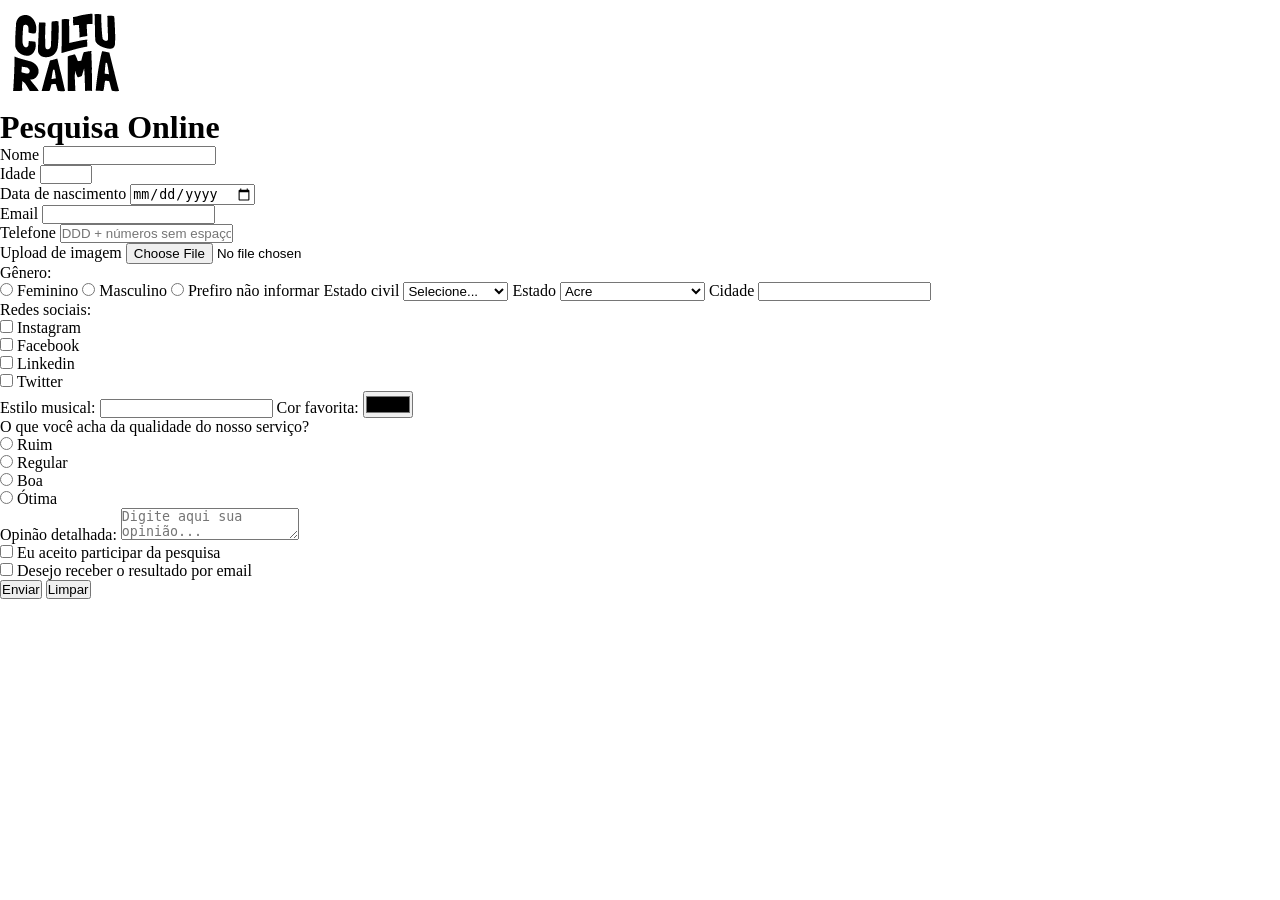
==== index.html @ 2aae4c6c "Adiciona logo" ====
<!doctype html>
<html lang="en">
  <head>
    <meta charset="UTF-8" />
    <meta name="viewport" content="width=device-width, initial-scale=1.0" />
    <link rel="icon" href="culturama-favico.png">
    <title>Pesquisa culturama</title>
     <style>
      * {
        margin: 0;
        padding: 0;
      }

      fieldset {
        border: none;

        & legend {
          position: absolute;
          width: 1px;
          height: 1px;
          margin: -1px;
          overflow: hidden;
          clip: rect(0, 0, 0, 0);
          white-space: nowrap;
          border-width: 0;
        }
      }
    </style>
  </head>
  <body>
    <header>
        <img src="img/logo-culturama.png" alt="logo_culturama">
      <h1>Pesquisa Online</h1>
    </header>
    <main>
      <section>
        <form action="" method="get">
          <fieldset>
            <legend>Dados pessoais</legend>
            <label for="name">Nome</label>
            <input id="name" type="text" name="userName" required />
            <br />
            <label for="age">Idade</label>
            <input
              id="age"
              type="number"
              name="userAge"
              min="12"
              max="100"
              required
            />
            <br />
            <label for="birthDate">Data de nascimento</label>
            <input id="birthDate" type="date" name="userbirthDate" required />
            <br />
            <label for="email">Email</label>
            <input id="email" type="email" name="userEmail" required />
            <br />
            <label for="phoneNumber">Telefone</label>
            <input
              id="phoneNumber"
              type="tel"
              name="userPhoneNumber"
              maxlength="11"
              pattern="[0-9]{11}"
              placeholder="DDD + números sem espaços ou hífen"
              required
            />
            <br />
            <label for="image">Upload de imagem</label>
            <input id="image" type="file" accept="image/*" name="userImage" />
            <br />
          </fieldset>

          <fieldset>
            <legend>Perfil</legend>

            <p>Gênero:</p>

            <input type="radio" id="fem" name="userGender" value="feminino" />
            <label for="fem">Feminino</label>

            <input type="radio" id="masc" name="userGender" value="masculino" />
            <label for="masc">Masculino</label>

            <input type="radio" id="notInformed" name="userGender" value="notInformed" />
            <label for="notInformed">Prefiro não informar</label>

            <label for="maritalStatus">Estado civil</label>
            <select id="maritalStatus" name="userMaritalStatus">
              <option value="notInformed">Selecione...</option>
              <option value="casado">Casado</option>
              <option value="solteiro">Solteiro</option>
              <option value="divorciado">Divorciado</option>
              <option value="uniaoEstavel">União Estável</option>
            </select>

            <label for="state">Estado</label>
            <select id="state" name="userState" required>
              <option value="AC">Acre</option>
              <option value="AL">Alagoas</option>
              <option value="AP">Amapá</option>
              <option value="AM">Amazonas</option>
              <option value="BA">Bahia</option>
              <option value="CE">Ceará</option>
              <option value="DF">Distrito Federal</option>
              <option value="ES">Espirito Santo</option>
              <option value="GO">Goiás</option>
              <option value="MA">Maranhão</option>
              <option value="MS">Mato Grosso do Sul</option>
              <option value="MT">Mato Grosso</option>
              <option value="MG">Minas Gerais</option>
              <option value="PA">Pará</option>
              <option value="PB">Paraíba</option>
              <option value="PR">Paraná</option>
              <option value="PE">Pernambuco</option>
              <option value="PI">Piauí</option>
              <option value="RJ">Rio de Janeiro</option>
              <option value="RN">Rio Grande do Norte</option>
              <option value="RS">Rio Grande do Sul</option>
              <option value="RO">Rondônia</option>
              <option value="RR">Roraima</option>
              <option value="SC">Santa Catarina</option>
              <option value="SP">São Paulo</option>
              <option value="SE">Sergipe</option>
              <option value="TO">Tocantins</option>
            </select>

            <label for="city">Cidade</label>
            <input type="text" id="city" name="userCity" />
          </fieldset>

          <fieldset>
            <legend>Hábitos</legend>

            <p>Redes sociais:</p>

            <input type="checkbox" id="instagram" name="social" value="instagram" />
            <label for="instagram">Instagram</label>
            <br />
            <input type="checkbox" id="facebook" name="social" value="facebook" />
            <label for="facebook">Facebook</label>
            <br />
            <input type="checkbox" id="linkedin" name="social" value="linkedin" />
            <label for="linkedin">Linkedin</label>
            <br />
            <input type="checkbox" id="twitter" name="social" value="twitter" />
            <label for="twitter">Twitter</label>
            <br />

            <label for="musicStyle">Estilo musical:</label>
            <input list="styleTypes" id="musicStyle" name="userMusicStyle" type="text">
            <datalist id="styleTypes">
                <option value="Rock">
                <option value="Pop">
                <option value="Samba">
                <option value="Sertanejo">
            </datalist>

            <label for="favoriteColor">Cor favorita:</label>
            <input type="color" name="userFavoriteColor" id="favoriteColor">

          </fieldset>

          <fieldset>
            <legend>Opinião</legend>

            <p>O que você acha da qualidade do nosso serviço?</p>

            <input type="radio" name="userOpinionGrade" id="ruim" value="ruim">
            <label for="ruim">Ruim</label>
            <br>
            <input type="radio" name="userOpinionGrade" id="regular" value="regular">
            <label for="regular">Regular</label>
            <br>
            <input type="radio" name="userOpinionGrade" id="boa" value="boa">
            <label for="boa">Boa</label>
            <br>
            <input type="radio" name="userOpinionGrade" id="otima" value="otima">
            <label for="otima">Ótima</label>
            <br>

            <label for="comment">Opinão detalhada:</label>
            <textarea name="userComment" id="comment" placeholder="Digite aqui sua opinião..."></textarea>

          </fieldset>

          <fieldset>

            <legend>Confirmações</legend>

            <input type="checkbox" name="userLgpd" id="userLgpdTerm" value="confirmed" required>
            <label for="userLgpdTerm">Eu aceito participar da pesquisa</label>
            <br>

            <input type="checkbox" name="userGetResult" id="getResult" value="confirmed">
            <label for="getResult">Desejo receber o resultado por email</label>

          </fieldset>

          <button type="submit">Enviar</button>
          <button type="reset">Limpar</button>
        </form>
      </section>
    </main>
  </body>
</html>
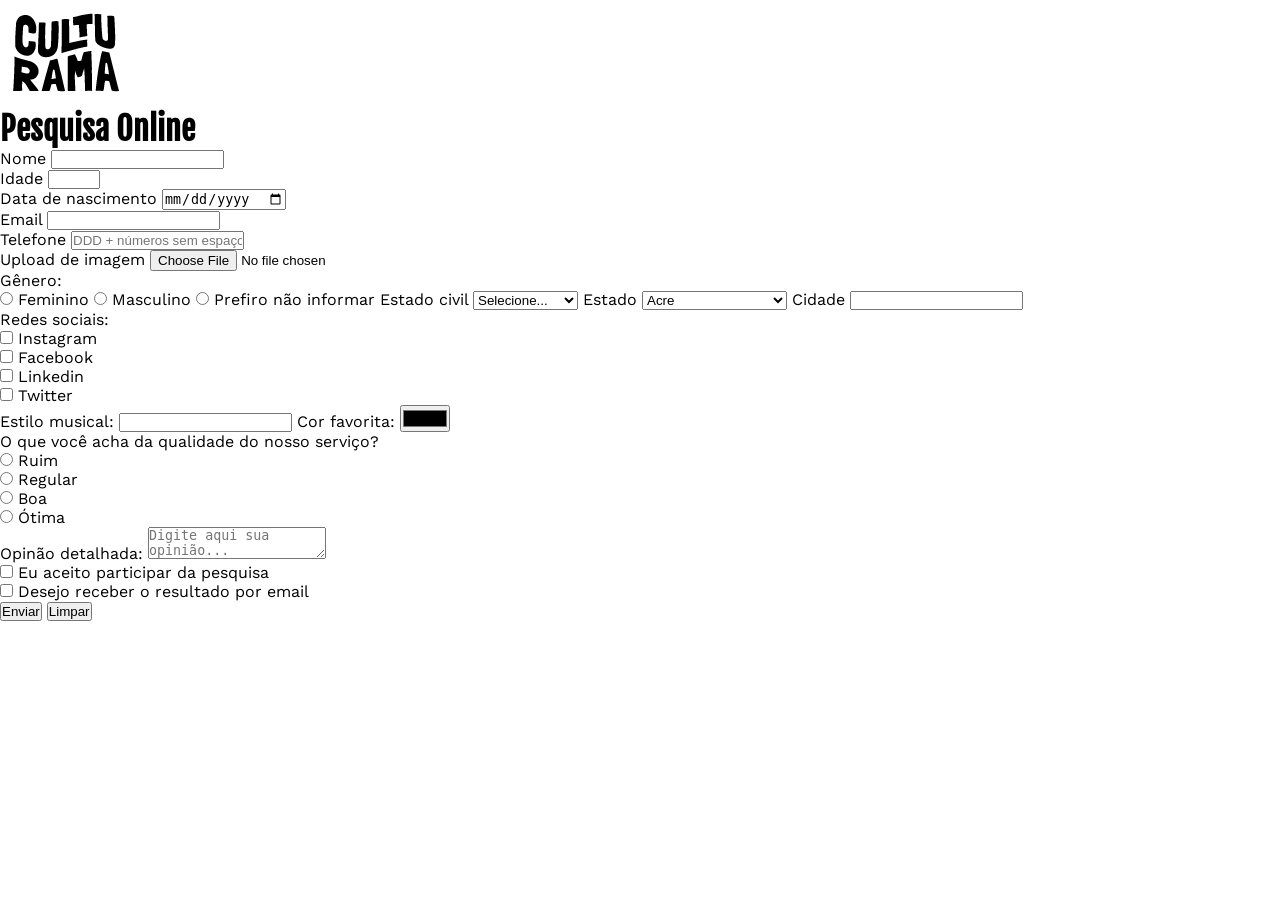
==== commit 0742eb0d: "Adiciona familias de fontes" ====
--- a/index.html
+++ b/index.html
@@ -3,33 +3,19 @@
   <head>
     <meta charset="UTF-8" />
     <meta name="viewport" content="width=device-width, initial-scale=1.0" />
-    <link rel="icon" href="culturama-favico.png">
+    <link rel="icon" href="culturama-favico.png" />
+    <link rel="stylesheet" href="css/style.css" />
+    <link rel="preconnect" href="https://fonts.googleapis.com" />
+    <link rel="preconnect" href="https://fonts.gstatic.com" crossorigin />
+    <link
+      href="https://fonts.googleapis.com/css2?family=Fjalla+One&family=Work+Sans&display=swap"
+      rel="stylesheet"
+    />
     <title>Pesquisa culturama</title>
-     <style>
-      * {
-        margin: 0;
-        padding: 0;
-      }
-
-      fieldset {
-        border: none;
-
-        & legend {
-          position: absolute;
-          width: 1px;
-          height: 1px;
-          margin: -1px;
-          overflow: hidden;
-          clip: rect(0, 0, 0, 0);
-          white-space: nowrap;
-          border-width: 0;
-        }
-      }
-    </style>
   </head>
   <body>
     <header>
-        <img src="img/logo-culturama.png" alt="logo_culturama">
+      <img src="img/logo-culturama.png" alt="logo_culturama" />
       <h1>Pesquisa Online</h1>
     </header>
     <main>
@@ -83,7 +69,12 @@
             <input type="radio" id="masc" name="userGender" value="masculino" />
             <label for="masc">Masculino</label>
 
-            <input type="radio" id="notInformed" name="userGender" value="notInformed" />
+            <input
+              type="radio"
+              id="notInformed"
+              name="userGender"
+              value="notInformed"
+            />
             <label for="notInformed">Prefiro não informar</label>
 
             <label for="maritalStatus">Estado civil</label>
@@ -135,13 +126,28 @@
 
             <p>Redes sociais:</p>
 
-            <input type="checkbox" id="instagram" name="social" value="instagram" />
+            <input
+              type="checkbox"
+              id="instagram"
+              name="social"
+              value="instagram"
+            />
             <label for="instagram">Instagram</label>
             <br />
-            <input type="checkbox" id="facebook" name="social" value="facebook" />
+            <input
+              type="checkbox"
+              id="facebook"
+              name="social"
+              value="facebook"
+            />
             <label for="facebook">Facebook</label>
             <br />
-            <input type="checkbox" id="linkedin" name="social" value="linkedin" />
+            <input
+              type="checkbox"
+              id="linkedin"
+              name="social"
+              value="linkedin"
+            />
             <label for="linkedin">Linkedin</label>
             <br />
             <input type="checkbox" id="twitter" name="social" value="twitter" />
@@ -149,17 +155,21 @@
             <br />
 
             <label for="musicStyle">Estilo musical:</label>
-            <input list="styleTypes" id="musicStyle" name="userMusicStyle" type="text">
+            <input
+              list="styleTypes"
+              id="musicStyle"
+              name="userMusicStyle"
+              type="text"
+            />
             <datalist id="styleTypes">
-                <option value="Rock">
-                <option value="Pop">
-                <option value="Samba">
-                <option value="Sertanejo">
+              <option value="Rock"></option>
+              <option value="Pop"></option>
+              <option value="Samba"></option>
+              <option value="Sertanejo"></option>
             </datalist>
 
             <label for="favoriteColor">Cor favorita:</label>
-            <input type="color" name="userFavoriteColor" id="favoriteColor">
-
+            <input type="color" name="userFavoriteColor" id="favoriteColor" />
           </fieldset>
 
           <fieldset>
@@ -167,35 +177,62 @@
 
             <p>O que você acha da qualidade do nosso serviço?</p>
 
-            <input type="radio" name="userOpinionGrade" id="ruim" value="ruim">
+            <input
+              type="radio"
+              name="userOpinionGrade"
+              id="ruim"
+              value="ruim"
+            />
             <label for="ruim">Ruim</label>
-            <br>
-            <input type="radio" name="userOpinionGrade" id="regular" value="regular">
+            <br />
+            <input
+              type="radio"
+              name="userOpinionGrade"
+              id="regular"
+              value="regular"
+            />
             <label for="regular">Regular</label>
-            <br>
-            <input type="radio" name="userOpinionGrade" id="boa" value="boa">
+            <br />
+            <input type="radio" name="userOpinionGrade" id="boa" value="boa" />
             <label for="boa">Boa</label>
-            <br>
-            <input type="radio" name="userOpinionGrade" id="otima" value="otima">
+            <br />
+            <input
+              type="radio"
+              name="userOpinionGrade"
+              id="otima"
+              value="otima"
+            />
             <label for="otima">Ótima</label>
-            <br>
+            <br />
 
             <label for="comment">Opinão detalhada:</label>
-            <textarea name="userComment" id="comment" placeholder="Digite aqui sua opinião..."></textarea>
-
-          </fieldset>
-
-          <fieldset>
-
+            <textarea
+              name="userComment"
+              id="comment"
+              placeholder="Digite aqui sua opinião..."
+            ></textarea>
+          </fieldset>
+
+          <fieldset>
             <legend>Confirmações</legend>
 
-            <input type="checkbox" name="userLgpd" id="userLgpdTerm" value="confirmed" required>
+            <input
+              type="checkbox"
+              name="userLgpd"
+              id="userLgpdTerm"
+              value="confirmed"
+              required
+            />
             <label for="userLgpdTerm">Eu aceito participar da pesquisa</label>
-            <br>
-
-            <input type="checkbox" name="userGetResult" id="getResult" value="confirmed">
+            <br />
+
+            <input
+              type="checkbox"
+              name="userGetResult"
+              id="getResult"
+              value="confirmed"
+            />
             <label for="getResult">Desejo receber o resultado por email</label>
-
           </fieldset>
 
           <button type="submit">Enviar</button>
--- a/css/style.css
+++ b/css/style.css
@@ -0,0 +1,27 @@
+* {
+  margin: 0;
+  padding: 0;
+}
+
+body {
+  font-family: "Work Sans", sans-serif;
+}
+
+h1 {
+  font-family: "Fjalla One", sans-serif;
+}
+
+fieldset {
+  border: none;
+
+  & legend {
+    position: absolute;
+    width: 1px;
+    height: 1px;
+    margin: -1px;
+    overflow: hidden;
+    clip: rect(0, 0, 0, 0);
+    white-space: nowrap;
+    border-width: 0;
+  }
+}
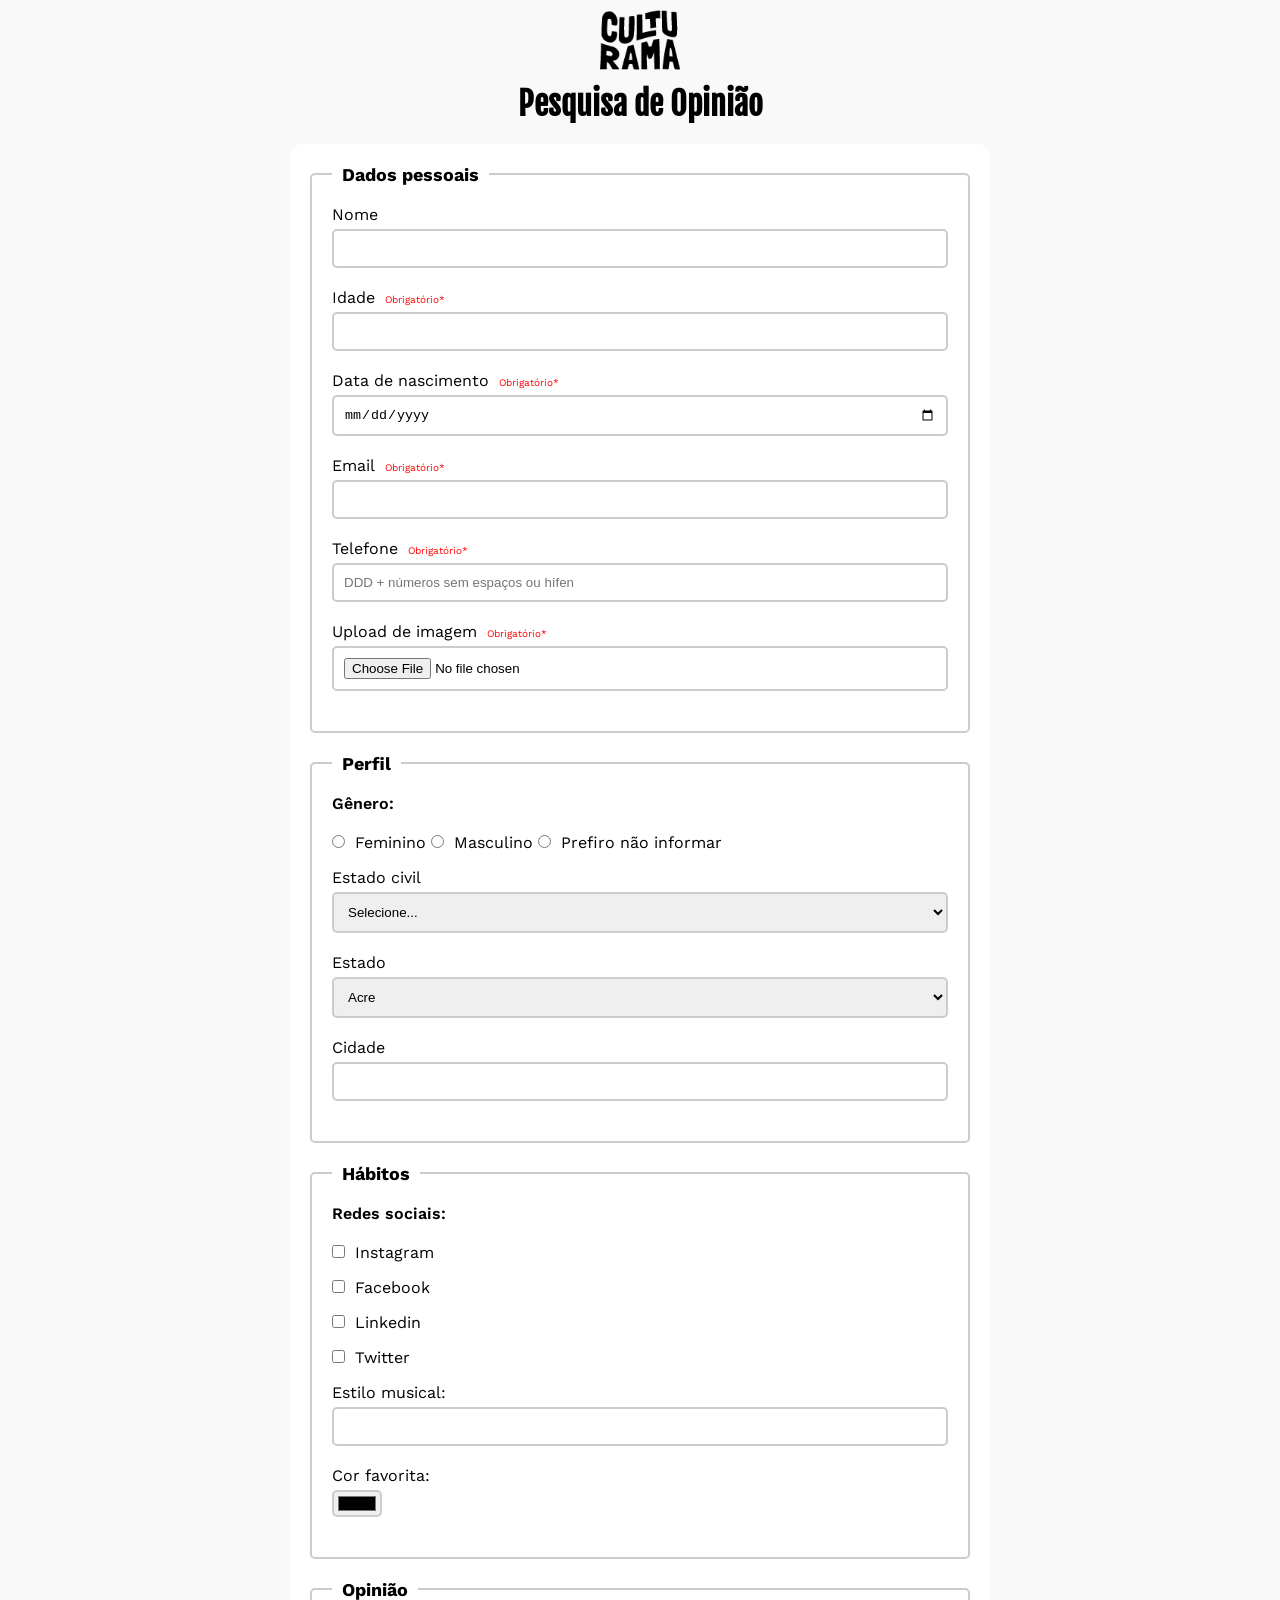
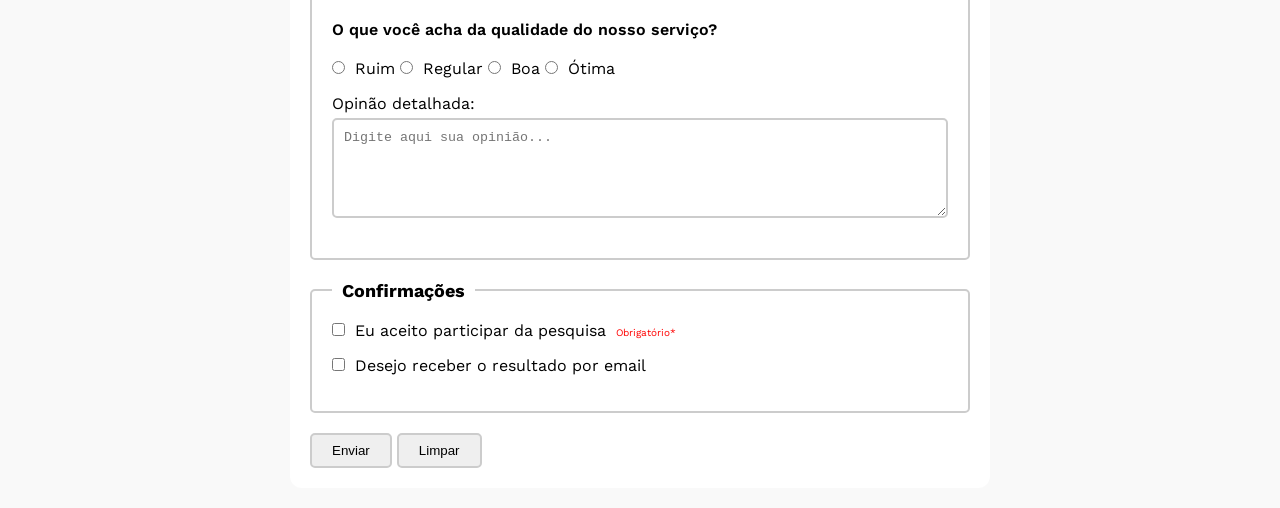
==== commit 52ca4612: "Adiciona estilo à pesquisa" ====
--- a/index.html
+++ b/index.html
@@ -16,7 +16,7 @@
   <body>
     <header>
       <img src="img/logo-culturama.png" alt="logo_culturama" />
-      <h1>Pesquisa Online</h1>
+      <h1>Pesquisa de Opinião</h1>
     </header>
     <main>
       <section>
@@ -25,7 +25,7 @@
             <legend>Dados pessoais</legend>
             <label for="name">Nome</label>
             <input id="name" type="text" name="userName" required />
-            <br />
+
             <label for="age">Idade</label>
             <input
               id="age"
@@ -35,13 +35,13 @@
               max="100"
               required
             />
-            <br />
+
             <label for="birthDate">Data de nascimento</label>
             <input id="birthDate" type="date" name="userbirthDate" required />
-            <br />
+
             <label for="email">Email</label>
             <input id="email" type="email" name="userEmail" required />
-            <br />
+
             <label for="phoneNumber">Telefone</label>
             <input
               id="phoneNumber"
@@ -52,10 +52,9 @@
               placeholder="DDD + números sem espaços ou hífen"
               required
             />
-            <br />
+
             <label for="image">Upload de imagem</label>
             <input id="image" type="file" accept="image/*" name="userImage" />
-            <br />
           </fieldset>
 
           <fieldset>
@@ -63,19 +62,26 @@
 
             <p>Gênero:</p>
 
-            <input type="radio" id="fem" name="userGender" value="feminino" />
-            <label for="fem">Feminino</label>
-
-            <input type="radio" id="masc" name="userGender" value="masculino" />
-            <label for="masc">Masculino</label>
-
-            <input
-              type="radio"
-              id="notInformed"
-              name="userGender"
-              value="notInformed"
-            />
-            <label for="notInformed">Prefiro não informar</label>
+            <div>
+              <input type="radio" id="fem" name="userGender" value="feminino" />
+              <label for="fem">Feminino</label>
+
+              <input
+                type="radio"
+                id="masc"
+                name="userGender"
+                value="masculino"
+              />
+              <label for="masc">Masculino</label>
+
+              <input
+                type="radio"
+                id="notInformed"
+                name="userGender"
+                value="notInformed"
+              />
+              <label for="notInformed">Prefiro não informar</label>
+            </div>
 
             <label for="maritalStatus">Estado civil</label>
             <select id="maritalStatus" name="userMaritalStatus">
@@ -126,33 +132,45 @@
 
             <p>Redes sociais:</p>
 
-            <input
-              type="checkbox"
-              id="instagram"
-              name="social"
-              value="instagram"
-            />
-            <label for="instagram">Instagram</label>
-            <br />
-            <input
-              type="checkbox"
-              id="facebook"
-              name="social"
-              value="facebook"
-            />
-            <label for="facebook">Facebook</label>
-            <br />
-            <input
-              type="checkbox"
-              id="linkedin"
-              name="social"
-              value="linkedin"
-            />
-            <label for="linkedin">Linkedin</label>
-            <br />
-            <input type="checkbox" id="twitter" name="social" value="twitter" />
-            <label for="twitter">Twitter</label>
-            <br />
+            <div>
+              <input
+                type="checkbox"
+                id="instagram"
+                name="social"
+                value="instagram"
+              />
+              <label for="instagram">Instagram</label>
+            </div>
+
+            <div>
+              <input
+                type="checkbox"
+                id="facebook"
+                name="social"
+                value="facebook"
+              />
+              <label for="facebook">Facebook</label>
+            </div>
+
+            <div>
+              <input
+                type="checkbox"
+                id="linkedin"
+                name="social"
+                value="linkedin"
+              />
+              <label for="linkedin">Linkedin</label>
+            </div>
+
+            <div>
+              <input
+                type="checkbox"
+                id="twitter"
+                name="social"
+                value="twitter"
+              />
+              <label for="twitter">Twitter</label>
+            </div>
 
             <label for="musicStyle">Estilo musical:</label>
             <input
@@ -177,33 +195,39 @@
 
             <p>O que você acha da qualidade do nosso serviço?</p>
 
-            <input
-              type="radio"
-              name="userOpinionGrade"
-              id="ruim"
-              value="ruim"
-            />
-            <label for="ruim">Ruim</label>
-            <br />
-            <input
-              type="radio"
-              name="userOpinionGrade"
-              id="regular"
-              value="regular"
-            />
-            <label for="regular">Regular</label>
-            <br />
-            <input type="radio" name="userOpinionGrade" id="boa" value="boa" />
-            <label for="boa">Boa</label>
-            <br />
-            <input
-              type="radio"
-              name="userOpinionGrade"
-              id="otima"
-              value="otima"
-            />
-            <label for="otima">Ótima</label>
-            <br />
+            <div>
+              <input
+                type="radio"
+                name="userOpinionGrade"
+                id="ruim"
+                value="ruim"
+              />
+              <label for="ruim">Ruim</label>
+
+              <input
+                type="radio"
+                name="userOpinionGrade"
+                id="regular"
+                value="regular"
+              />
+              <label for="regular">Regular</label>
+
+              <input
+                type="radio"
+                name="userOpinionGrade"
+                id="boa"
+                value="boa"
+              />
+              <label for="boa">Boa</label>
+
+              <input
+                type="radio"
+                name="userOpinionGrade"
+                id="otima"
+                value="otima"
+              />
+              <label for="otima">Ótima</label>
+            </div>
 
             <label for="comment">Opinão detalhada:</label>
             <textarea
@@ -216,23 +240,28 @@
           <fieldset>
             <legend>Confirmações</legend>
 
-            <input
-              type="checkbox"
-              name="userLgpd"
-              id="userLgpdTerm"
-              value="confirmed"
-              required
-            />
-            <label for="userLgpdTerm">Eu aceito participar da pesquisa</label>
-            <br />
-
-            <input
-              type="checkbox"
-              name="userGetResult"
-              id="getResult"
-              value="confirmed"
-            />
-            <label for="getResult">Desejo receber o resultado por email</label>
+            <div>
+              <input
+                type="checkbox"
+                name="userLgpd"
+                id="userLgpdTerm"
+                value="confirmed"
+                required
+              />
+              <label for="userLgpdTerm">Eu aceito participar da pesquisa</label>
+            </div>
+
+            <div>
+              <input
+                type="checkbox"
+                name="userGetResult"
+                id="getResult"
+                value="confirmed"
+              />
+              <label for="getResult"
+                >Desejo receber o resultado por email</label
+              >
+            </div>
           </fieldset>
 
           <button type="submit">Enviar</button>
--- a/css/style.css
+++ b/css/style.css
@@ -1,10 +1,40 @@
 * {
   margin: 0;
   padding: 0;
+  box-sizing: border-box;
 }
 
 body {
+  display: flex;
+  align-items: center;
+  flex-direction: column;
+  background-color: #f9f9f9;
   font-family: "Work Sans", sans-serif;
+}
+
+header {
+  text-align: center;
+  margin-bottom: 20px;
+
+  & img {
+    width: 100px;
+  }
+}
+
+main {
+  width: 100%;
+  max-width: 700px;
+}
+
+form {
+  background-color: #fff;
+  padding: 20px;
+  border-radius: 12px;
+  margin-bottom: 20px;
+}
+
+section {
+  margin-bottom: 20px;
 }
 
 h1 {
@@ -12,16 +42,82 @@
 }
 
 fieldset {
-  border: none;
+  display: flex;
+  flex-direction: column;
+  border: 2px solid #ccc;
+  border-radius: 5px;
+  margin-bottom: 20px;
+  padding: 20px;
 
   & legend {
-    position: absolute;
-    width: 1px;
-    height: 1px;
-    margin: -1px;
-    overflow: hidden;
-    clip: rect(0, 0, 0, 0);
-    white-space: nowrap;
-    border-width: 0;
+    font-weight: 700;
+    padding: 0 10px;
+    font-size: 18px;
   }
 }
+
+input,
+select,
+textarea {
+  max-width: 100%;
+  padding: 10px;
+  margin-bottom: 20px;
+  border: 2px solid #ccc;
+  border-radius: 5px;
+  position: relative;
+
+  &:invalid {
+    & + label::after {
+      content: "Obrigatório*";
+      color: red;
+      margin-left: 10px;
+      font-size: 10px;
+    }
+  }
+}
+
+textarea {
+  min-height: 100px;
+}
+
+input[type="radio"],
+input[type="checkbox"] {
+  width: fit-content;
+  margin-right: 5px;
+}
+
+input[type="color"] {
+  padding: 0 2px;
+}
+
+label {
+  width: 100%;
+  margin-bottom: 5px;
+  width: fit-content;
+  cursor: pointer;
+}
+
+p {
+  margin-bottom: 20px;
+  font-weight: 600;
+}
+
+button {
+  padding: 8px 20px;
+  border: 2px solid #ccc;
+  border-radius: 5px;
+  transition: all .5s ease;
+  cursor: pointer;
+
+  &:hover {
+    &[type="submit"]{
+        background-color: #2ac62f;
+        color: #fff;
+    }
+
+    &[type="reset"]{
+        background-color: #c62a2a;
+        color: #fff;
+    }
+  }
+}
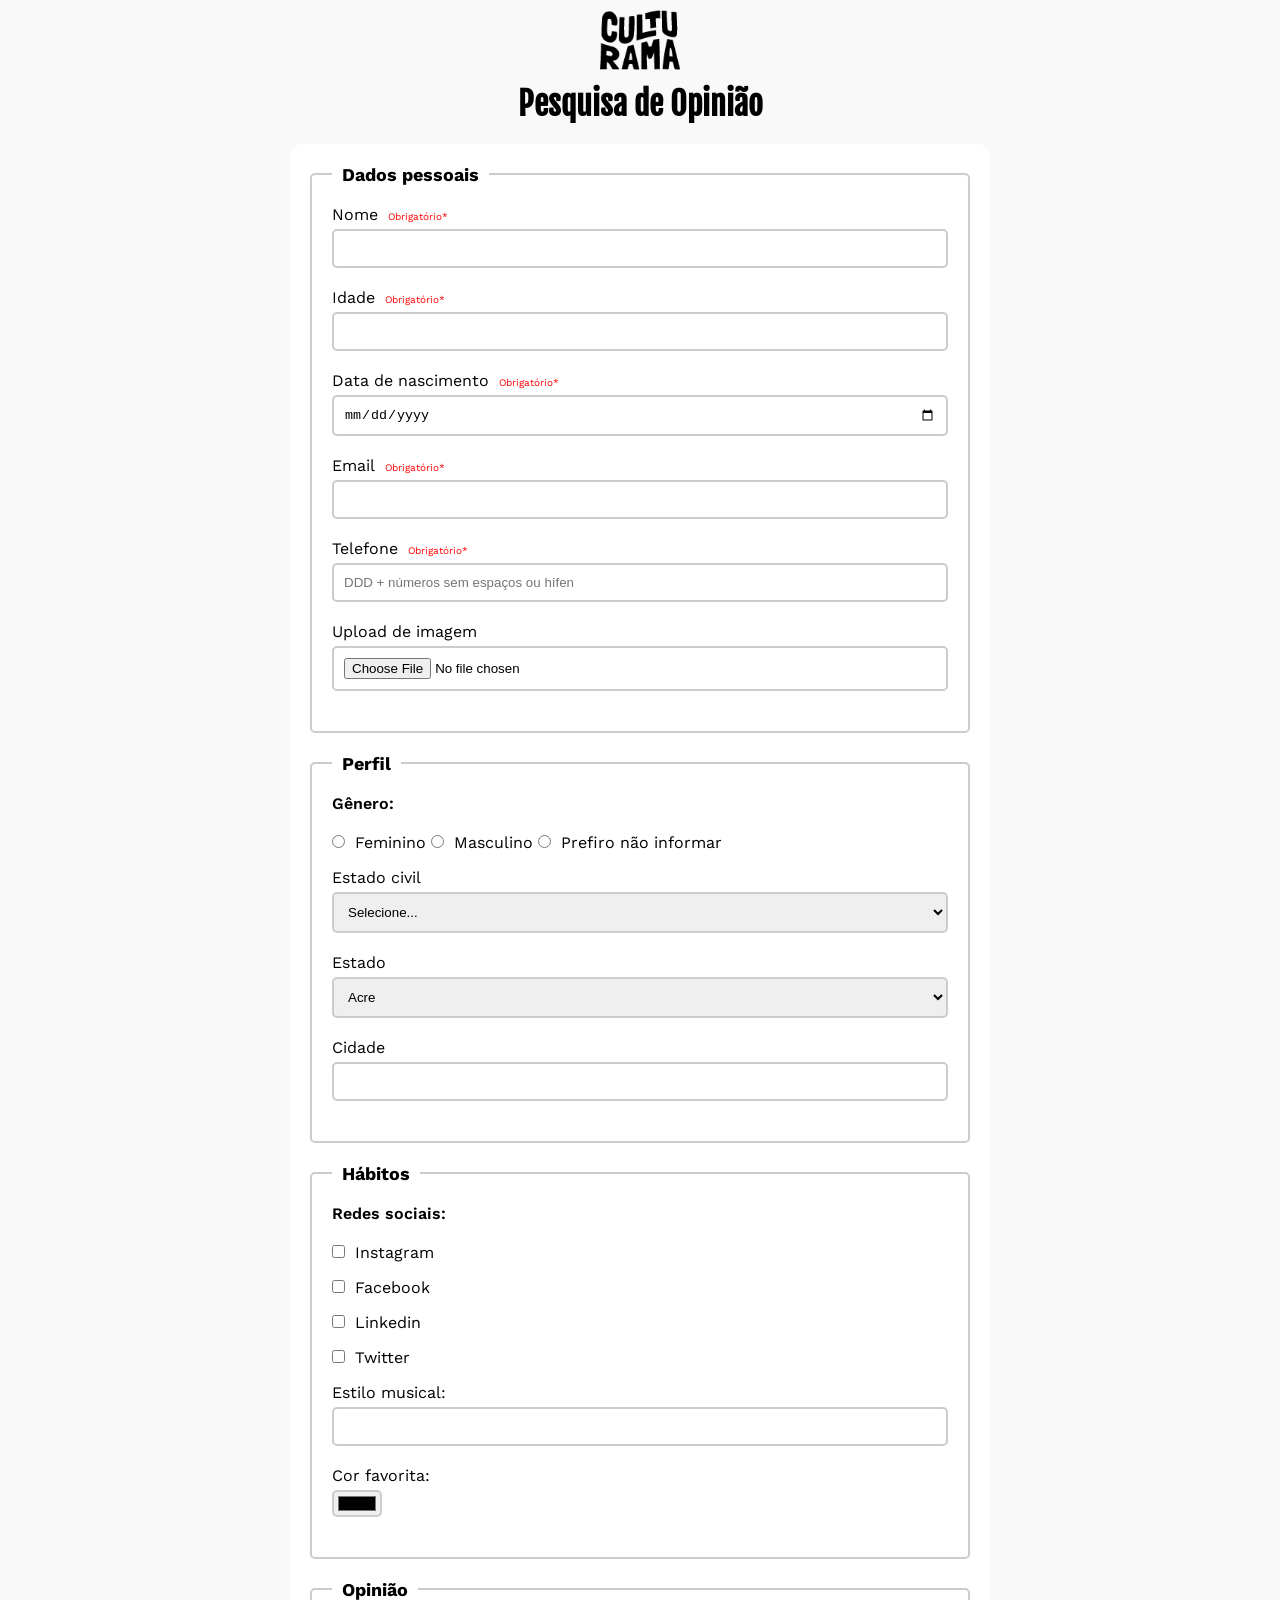
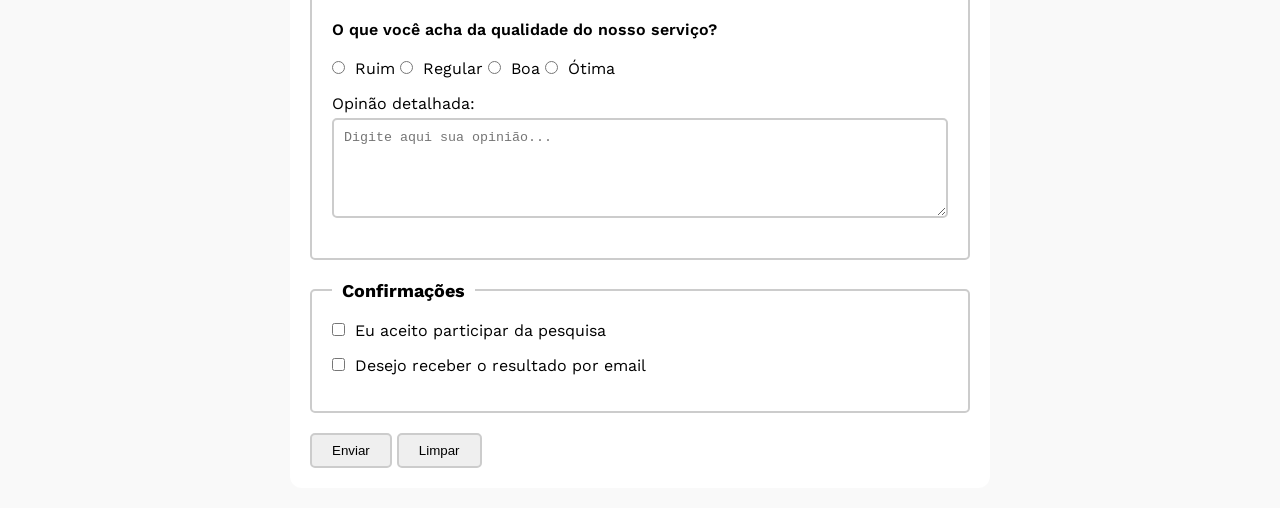
==== commit 294c5d4f: "Adiciona pagina de sucesso" ====
--- a/index.html
+++ b/index.html
@@ -20,7 +20,7 @@
     </header>
     <main>
       <section>
-        <form action="" method="get">
+        <form action="sucesso.html" method="get">
           <fieldset>
             <legend>Dados pessoais</legend>
             <label for="name">Nome</label>
--- a/css/style.css
+++ b/css/style.css
@@ -23,6 +23,7 @@
 
 main {
   width: 100%;
+  height: 100%;
   max-width: 700px;
 }
 
@@ -66,14 +67,6 @@
   border-radius: 5px;
   position: relative;
 
-  &:invalid {
-    & + label::after {
-      content: "Obrigatório*";
-      color: red;
-      margin-left: 10px;
-      font-size: 10px;
-    }
-  }
 }
 
 textarea {
@@ -95,6 +88,13 @@
   margin-bottom: 5px;
   width: fit-content;
   cursor: pointer;
+
+  &:has(+ input:invalid)::after {
+    content: "Obrigatório*";
+    color: red;
+    margin-left: 10px;
+    font-size: 10px;
+  }
 }
 
 p {
@@ -106,18 +106,18 @@
   padding: 8px 20px;
   border: 2px solid #ccc;
   border-radius: 5px;
-  transition: all .5s ease;
+  transition: all 0.5s ease;
   cursor: pointer;
 
   &:hover {
-    &[type="submit"]{
-        background-color: #2ac62f;
-        color: #fff;
+    &[type="submit"] {
+      background-color: #2ac62f;
+      color: #fff;
     }
 
-    &[type="reset"]{
-        background-color: #c62a2a;
-        color: #fff;
+    &[type="reset"] {
+      background-color: #c62a2a;
+      color: #fff;
     }
   }
 }
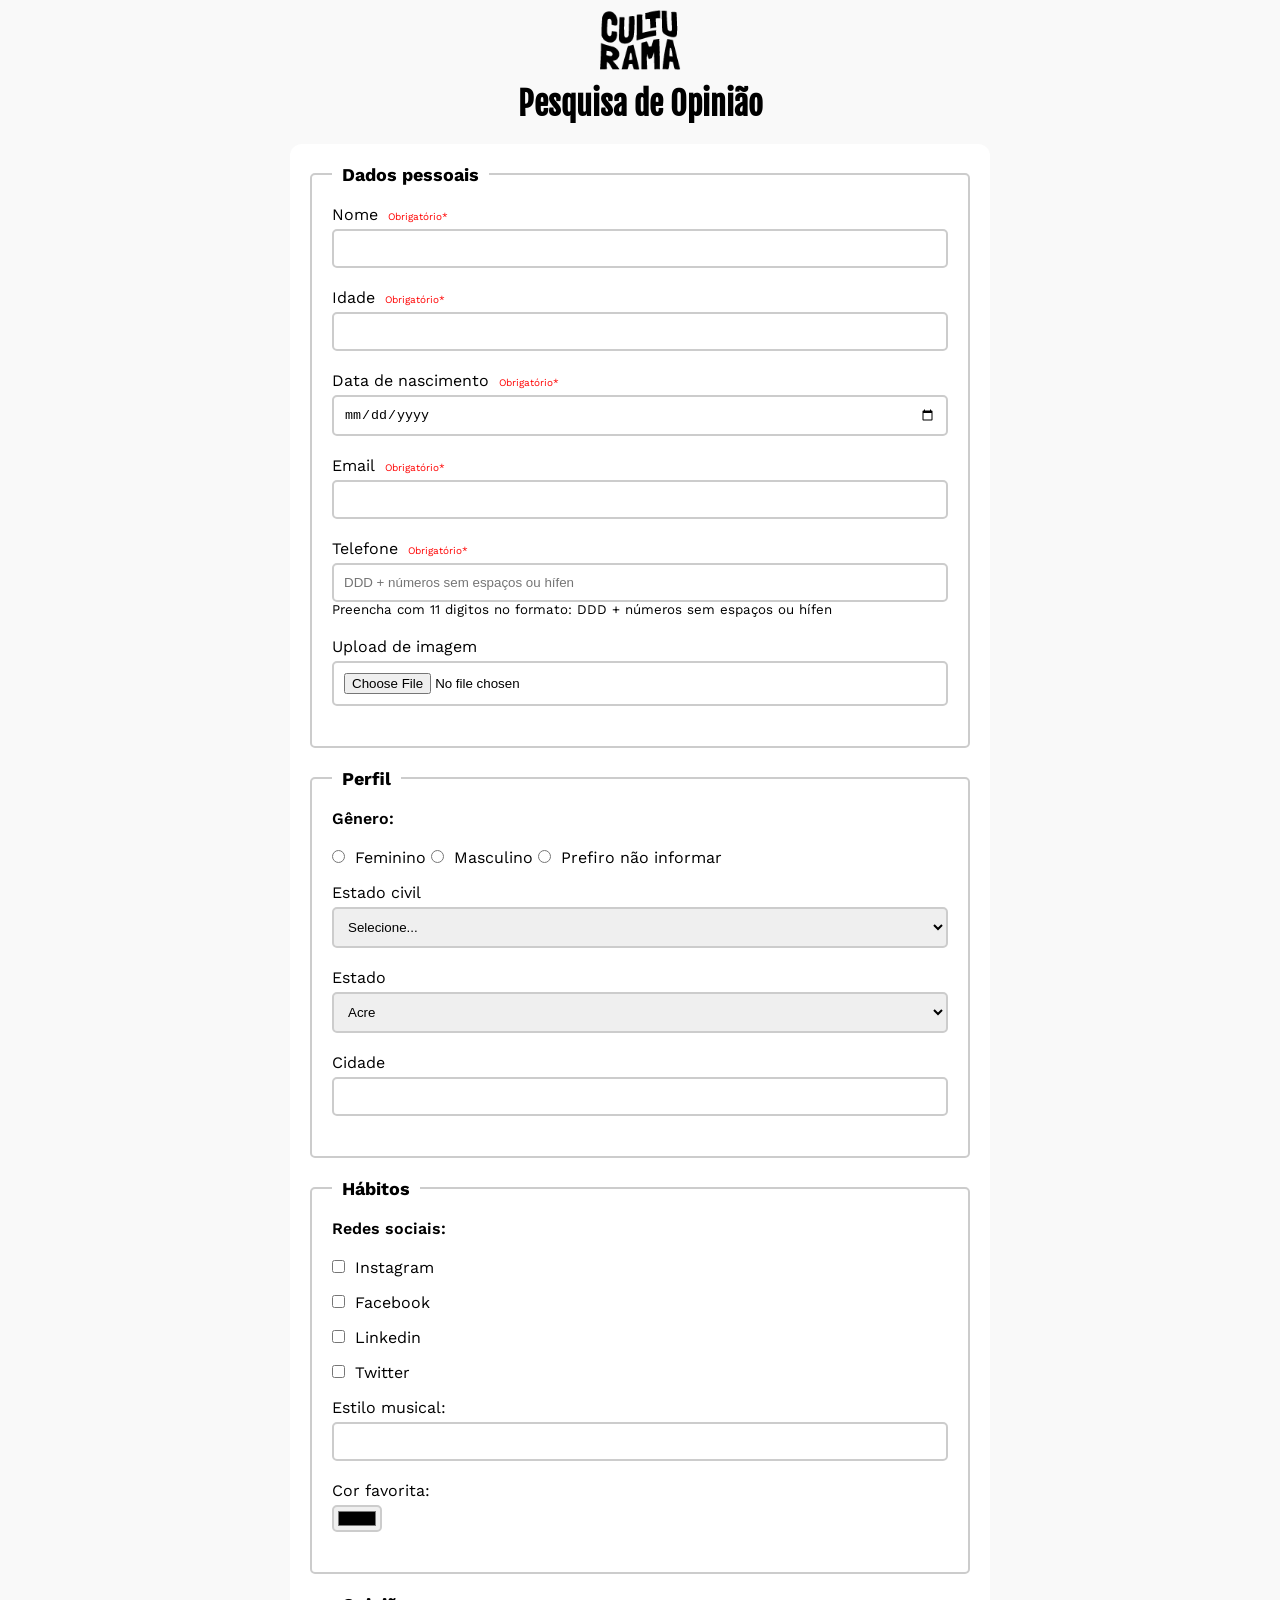
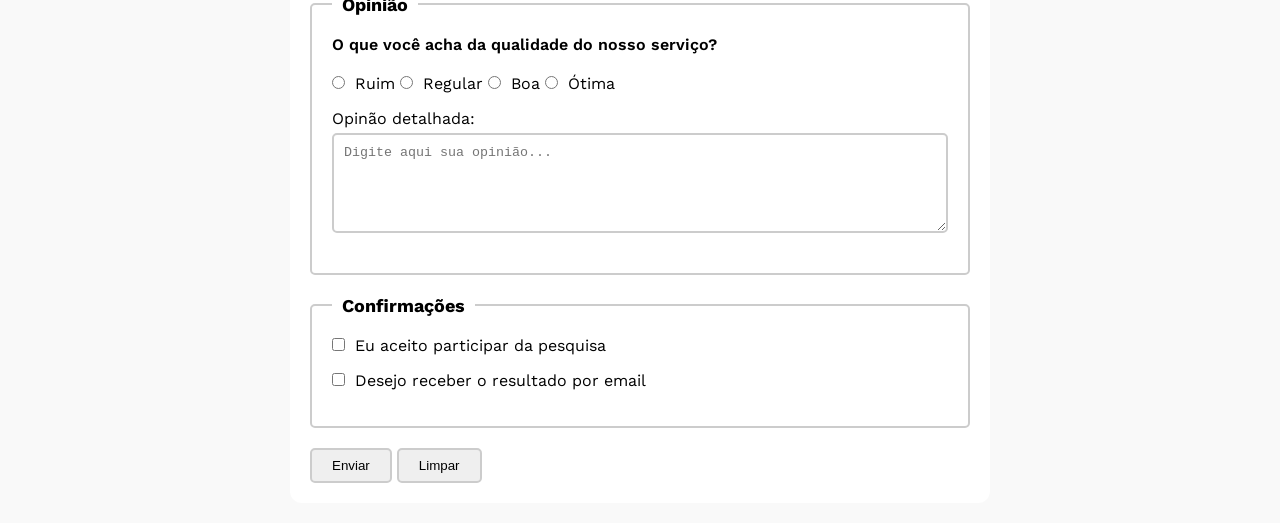
==== commit fed3d30b: "Adiciona aria ao campo de telefone" ====
--- a/index.html
+++ b/index.html
@@ -50,8 +50,10 @@
               maxlength="11"
               pattern="[0-9]{11}"
               placeholder="DDD + números sem espaços ou hífen"
+              aria-describedby="phoneHelper"
               required
             />
+            <small id="phoneHelper">Preencha com 11 digitos no formato: DDD + números sem espaços ou hífen</small>
 
             <label for="image">Upload de imagem</label>
             <input id="image" type="file" accept="image/*" name="userImage" />
--- a/css/style.css
+++ b/css/style.css
@@ -83,6 +83,14 @@
   padding: 0 2px;
 }
 
+input[type="tel"] {
+  margin-bottom: 0;
+}
+
+small {
+  margin-bottom: 20px;
+}
+
 label {
   width: 100%;
   margin-bottom: 5px;
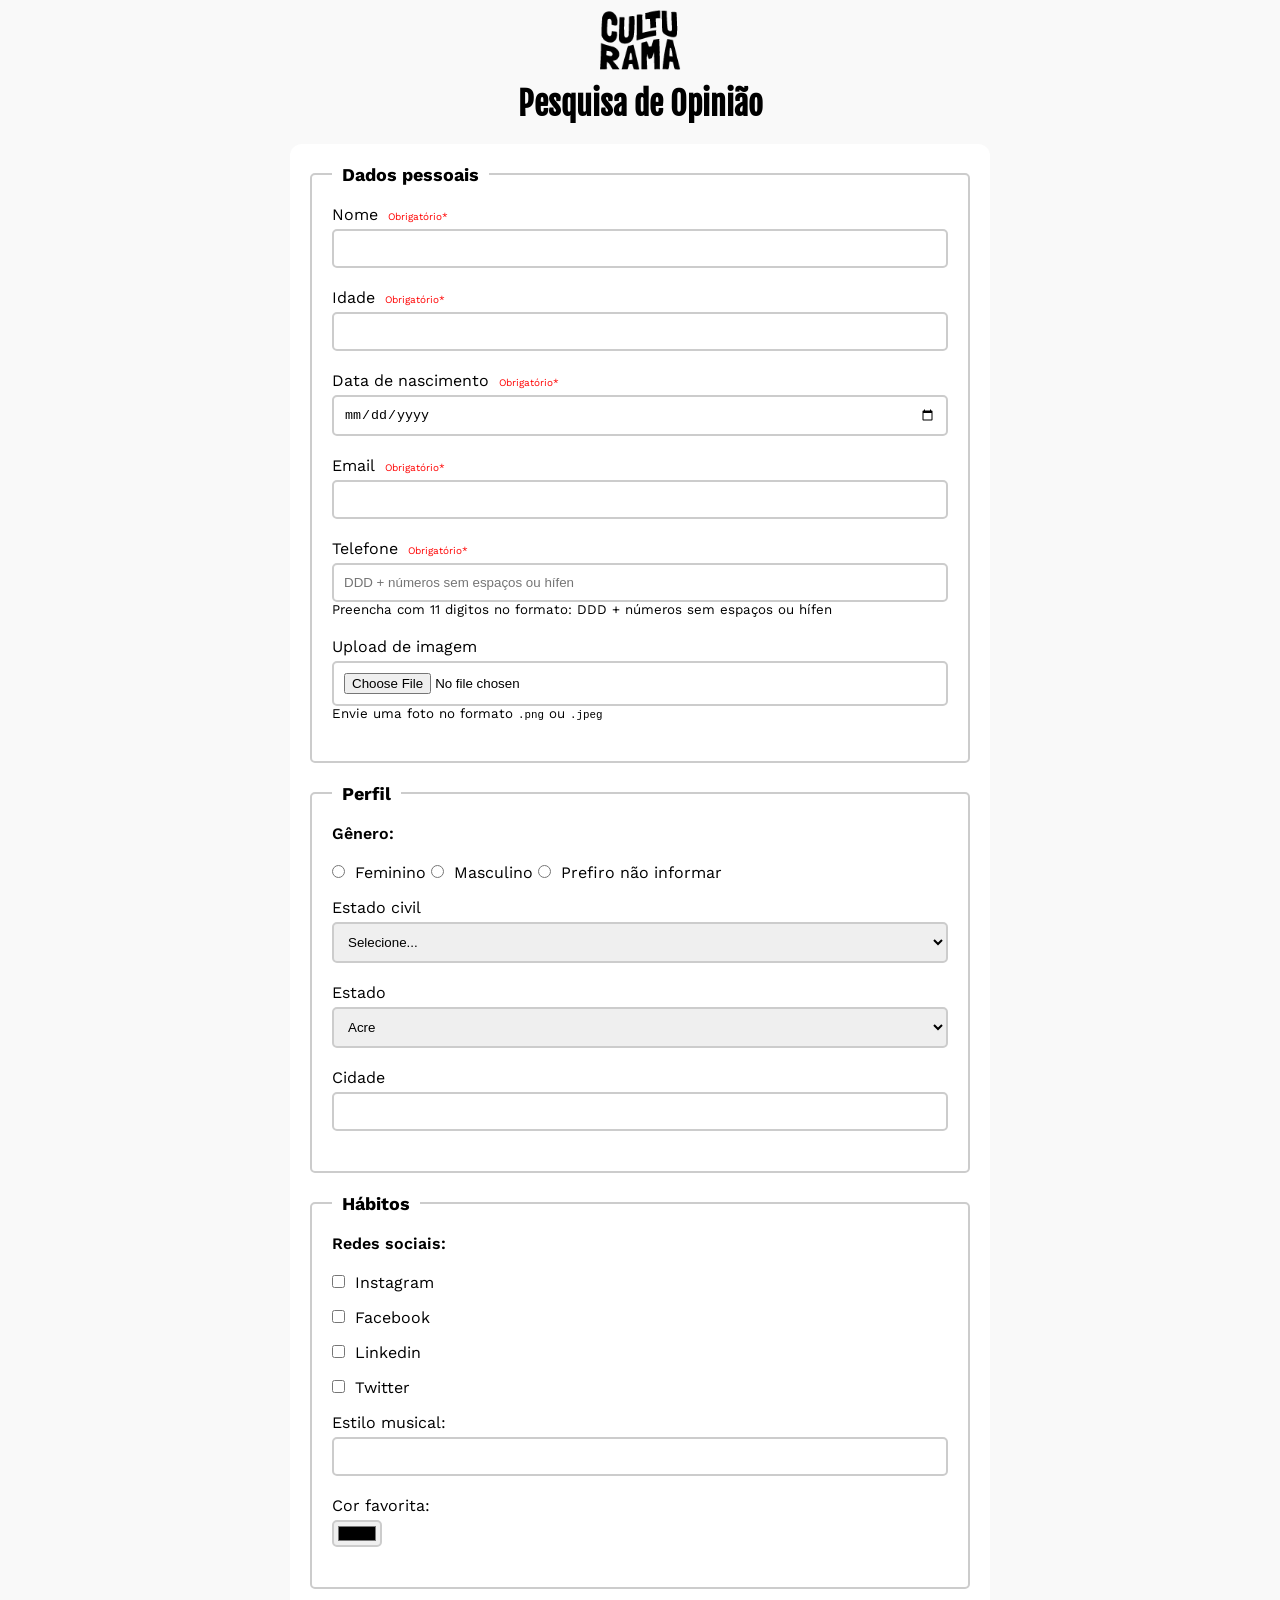
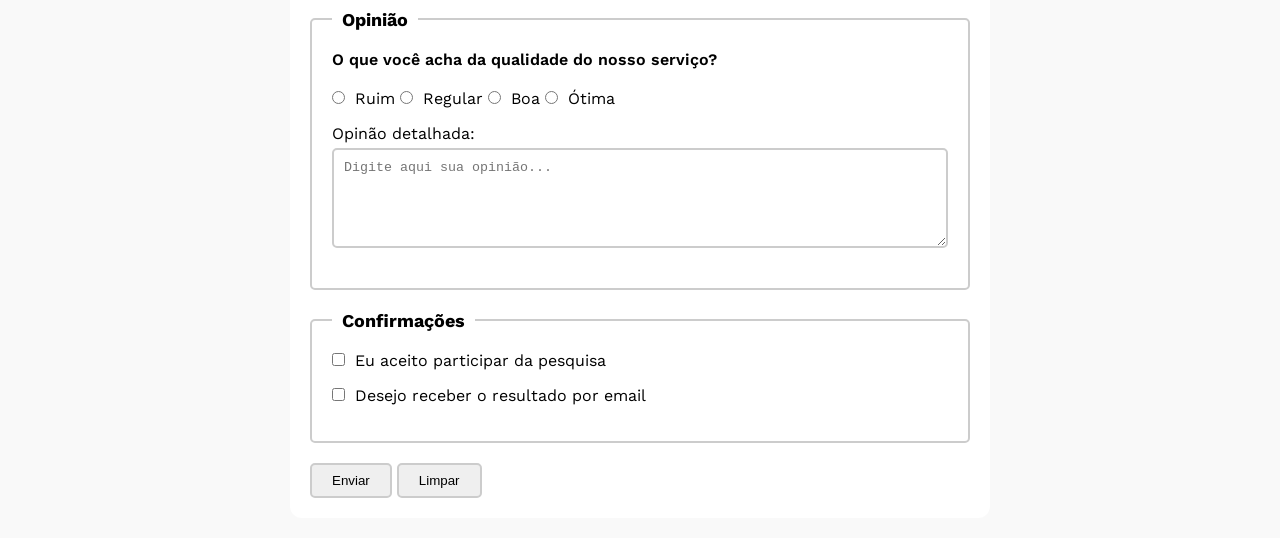
==== commit 4f933f65: "Adiciona aria ao campo de upload de imagem" ====
--- a/index.html
+++ b/index.html
@@ -56,7 +56,8 @@
             <small id="phoneHelper">Preencha com 11 digitos no formato: DDD + números sem espaços ou hífen</small>
 
             <label for="image">Upload de imagem</label>
-            <input id="image" type="file" accept="image/*" name="userImage" />
+            <input id="image" type="file" accept="image/*" name="userImage" aria-describedby="imageHelper" />
+            <small id="imageHelper">Envie uma foto no formato <code>.png</code> ou <code>.jpeg</code></small>
           </fieldset>
 
           <fieldset>
--- a/css/style.css
+++ b/css/style.css
@@ -83,7 +83,8 @@
   padding: 0 2px;
 }
 
-input[type="tel"] {
+input[type="tel"],
+input[type="file"] {
   margin-bottom: 0;
 }
 
